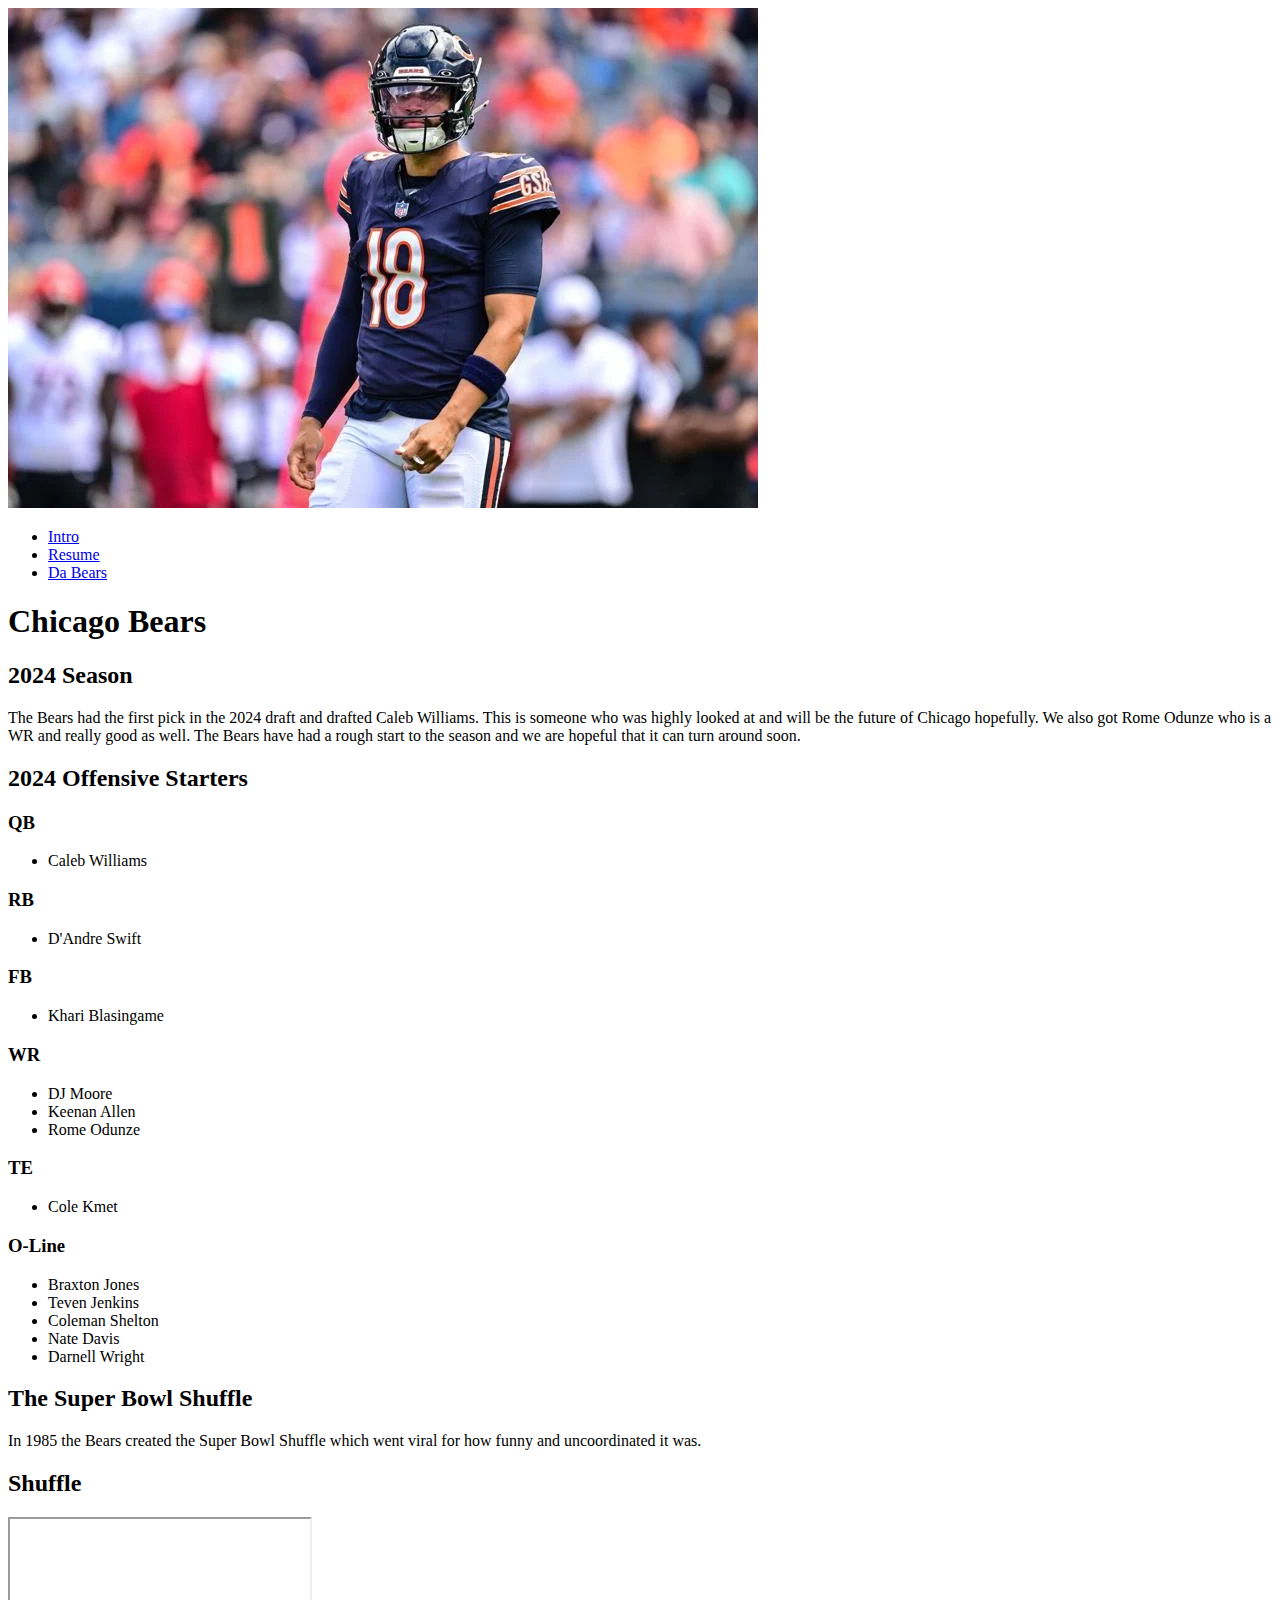
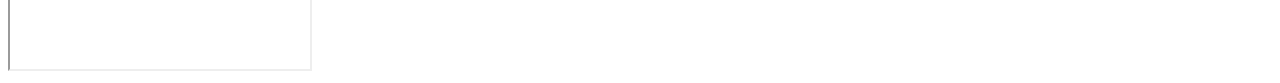
==== bears.html @ d89d0d59 "adding everything from project 1" ====
<!DOCTYPE html>
<html lang="en">
<head>
    <meta charset="UTF-8">
    <meta name="viewport" content="width=device-width, initial-scale=1.0">
    <title>Da Bears</title>
</head>
<body>
  <div id="page-wrapper">
    <header id="header">
      <img src="images/caleb.webp" alt="Project 1 logo, caleb williams QB of the Chicago Bears in navy blue jersey">
      <nav id="main-nav">
        <ul>
          <li><a href="index.html">Intro</a></li>
          <li><a href="resume.html">Resume</a></li>
          <li><a href="bears.html">Da Bears</a></li>
        </ul>
      </nav>
        <h1>Chicago Bears</h1>
    </header>
    <main id="main-content">
      <section id="2024-season">
        <h2>2024 Season</h2>
        <p>The Bears had the first pick in the 2024 draft and drafted Caleb Williams. This is someone who was highly looked at and will be the future of Chicago hopefully. We also got Rome Odunze who is a WR and really good as well. The Bears have had a rough start to the season and we are hopeful that it can turn around soon.</p>
      </section>
      <section id="Starters">
        <h2>2024 Offensive Starters</h2>
        <h3>QB</h3>
        <ul>
          <li>Caleb Williams</li>
        </ul>
        <h3>RB</h3>
        <ul>
          <li>D'Andre Swift</li>
        </ul>
        <h3>FB</h3>
        <ul>
          <li>Khari Blasingame</li>  
        </ul>
        <h3>WR</h3>
        <ul>
          <li>DJ Moore</li>
          <li>Keenan Allen</li>
          <li>Rome Odunze</li>  
        </ul>
        <h3>TE</h3>
        <ul>
          <li>Cole Kmet</li>  
        </ul>
        <h3>O-Line</h3>
        <ul>
          <li>Braxton Jones</li>
          <li>Teven Jenkins</li>
          <li>Coleman Shelton</li>
          <li>Nate Davis</li>
          <li>Darnell Wright</li>  
        </ul>
      </section>
      <div id="shuffle">
        <h2>The Super Bowl Shuffle</h2>
        <p>In 1985 the Bears created the Super Bowl Shuffle which went viral for how funny and uncoordinated it was.</p>
        <section id="center">
        <h2>Shuffle</h2>
            <iframe src="https://www.youtube.com/embed/ooT_uz--O2A" allowfullscreen></iframe>
        </section>
      </div>
    </main>
  </div>   
</body>

</html>
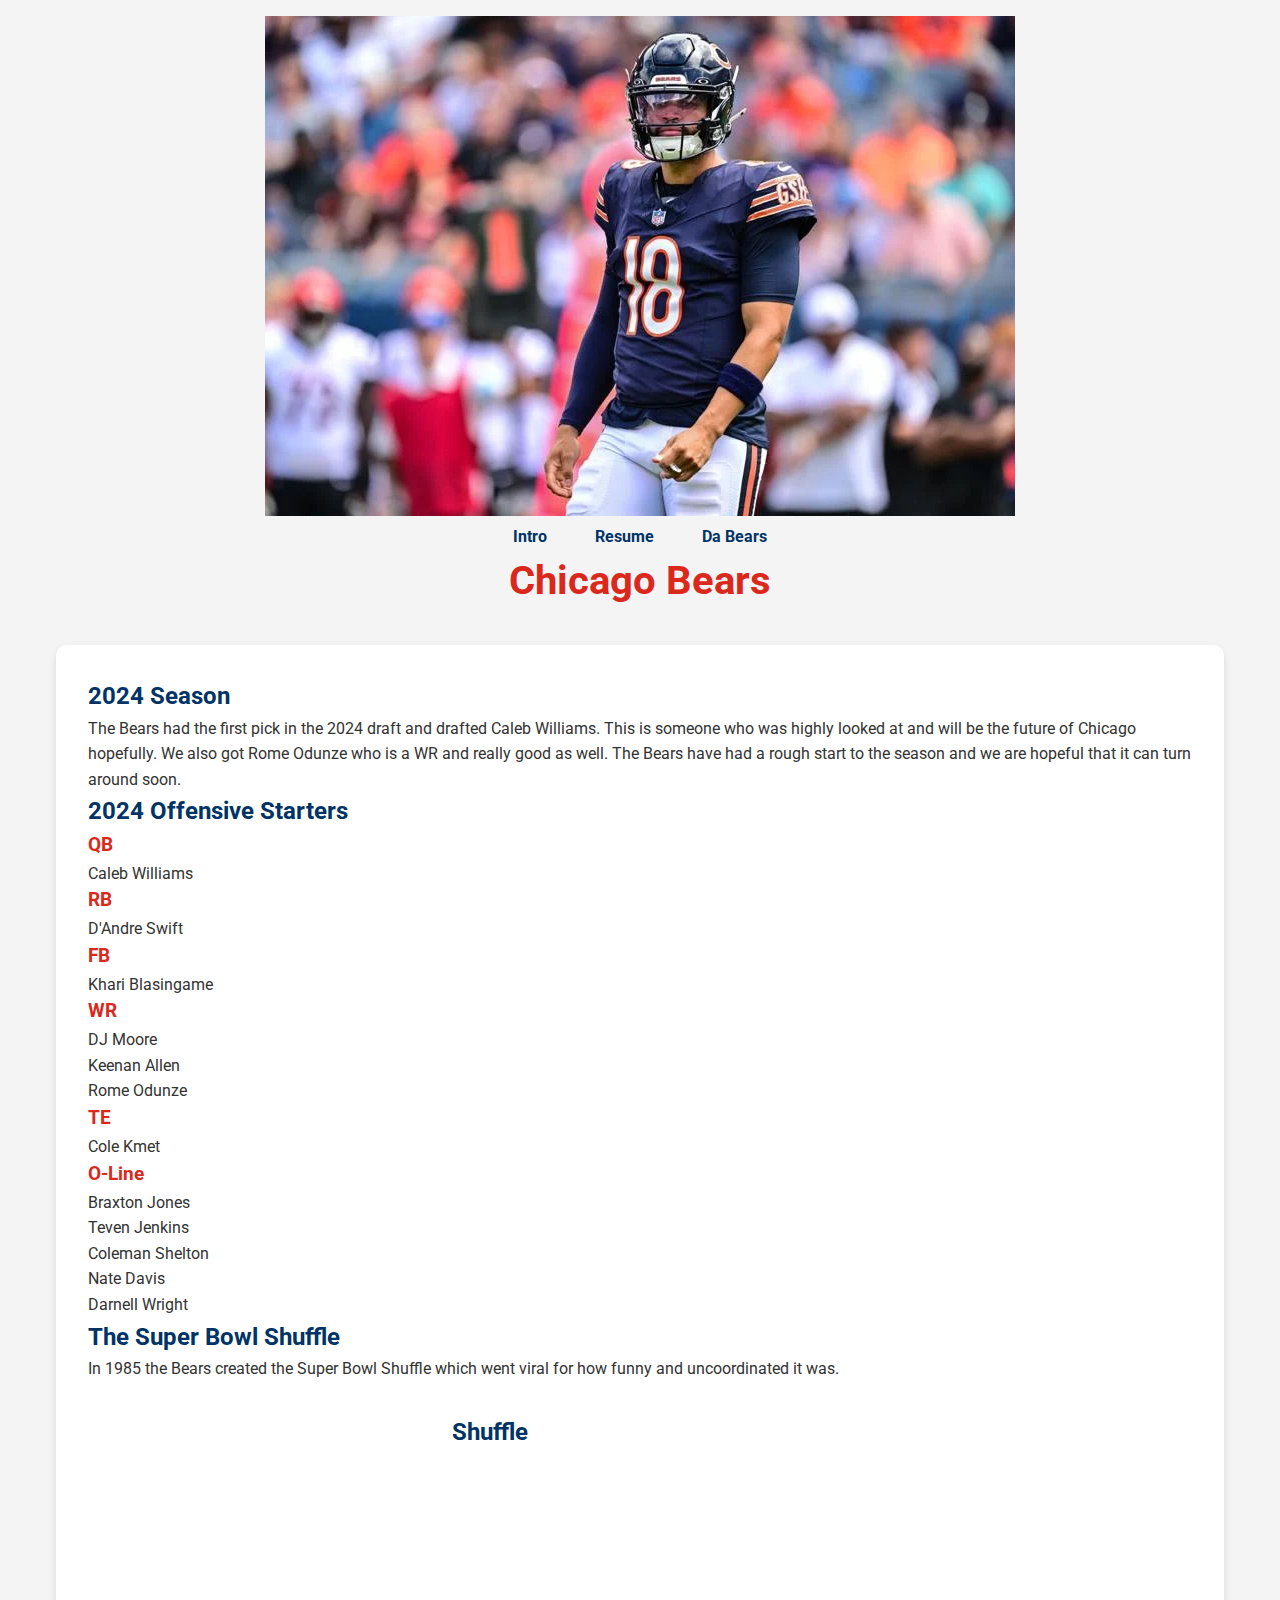
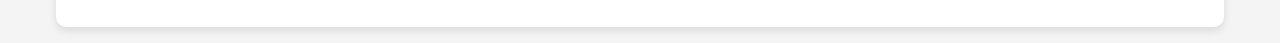
==== commit 9895ab7d: "added links to css code and code for css" ====
--- a/bears.html
+++ b/bears.html
@@ -4,6 +4,9 @@
     <meta charset="UTF-8">
     <meta name="viewport" content="width=device-width, initial-scale=1.0">
     <title>Da Bears</title>
+    <link href="css/reset.css" rel="stylesheet">
+  <link href="css/bearsstyle.css" rel="stylesheet">
+  <link href="https://fonts.googleapis.com/css2?family=Roboto:wght@400;700&display=swap" rel="stylesheet">
 </head>
 <body>
   <div id="page-wrapper">
--- a/css/bearsstyle.css
+++ b/css/bearsstyle.css
@@ -0,0 +1,98 @@
+* {
+    margin: 0;
+    padding: 0;
+    box-sizing: border-box;
+  }
+  
+  
+  body {
+    font-family: 'Roboto', sans-serif; 
+    background-color: #f4f4f4;
+    color: #333;
+    line-height: 1.6;
+  }
+  
+  #page-wrapper {
+    max-width: 1200px;
+    margin: 0 auto;
+    padding: 1em;
+  }
+  
+  
+  nav#main-nav ul {
+    display: flex;
+    justify-content: center; 
+    list-style: none;
+  }
+  
+  nav#main-nav ul li {
+    margin: 0 1.5em;
+  }
+  
+  nav#main-nav ul li a {
+    text-decoration: none;
+    color: #003366;
+    font-weight: bold;
+  }
+  
+  header {
+    text-align: center;
+    margin-bottom: 2em;
+  }
+  
+  header h1 {
+    font-size: 2.5em;
+    color: #da291c; 
+  }
+  
+  
+  #main-content {
+    background: #fff;
+    padding: 2em;
+    border-radius: 10px;
+    box-shadow: 0px 4px 8px rgba(0, 0, 0, 0.1);
+  }
+  
+  #main-content h2 {
+    color: #003366; 
+  }
+  
+  
+  #Starters ul {
+    list-style-type: none;
+  }
+  
+  #Starters h3 {
+    color: #da291c;
+  }
+  
+ 
+  #shuffle section#center {
+    display: flex;
+    justify-content: center;
+    margin: 2em 0;
+  }
+  
+  iframe {
+    max-width: 100%;
+    height: auto;
+    border-radius: 10px;
+    border: none;
+  }
+  
+ 
+  @media (max-width: 768px) {
+    nav#main-nav ul {
+      flex-direction: column;
+      align-items: center;
+    }
+  
+    header h1 {
+      font-size: 2em;
+    }
+  
+    #main-content {
+      padding: 1em;
+    }
+  }
+  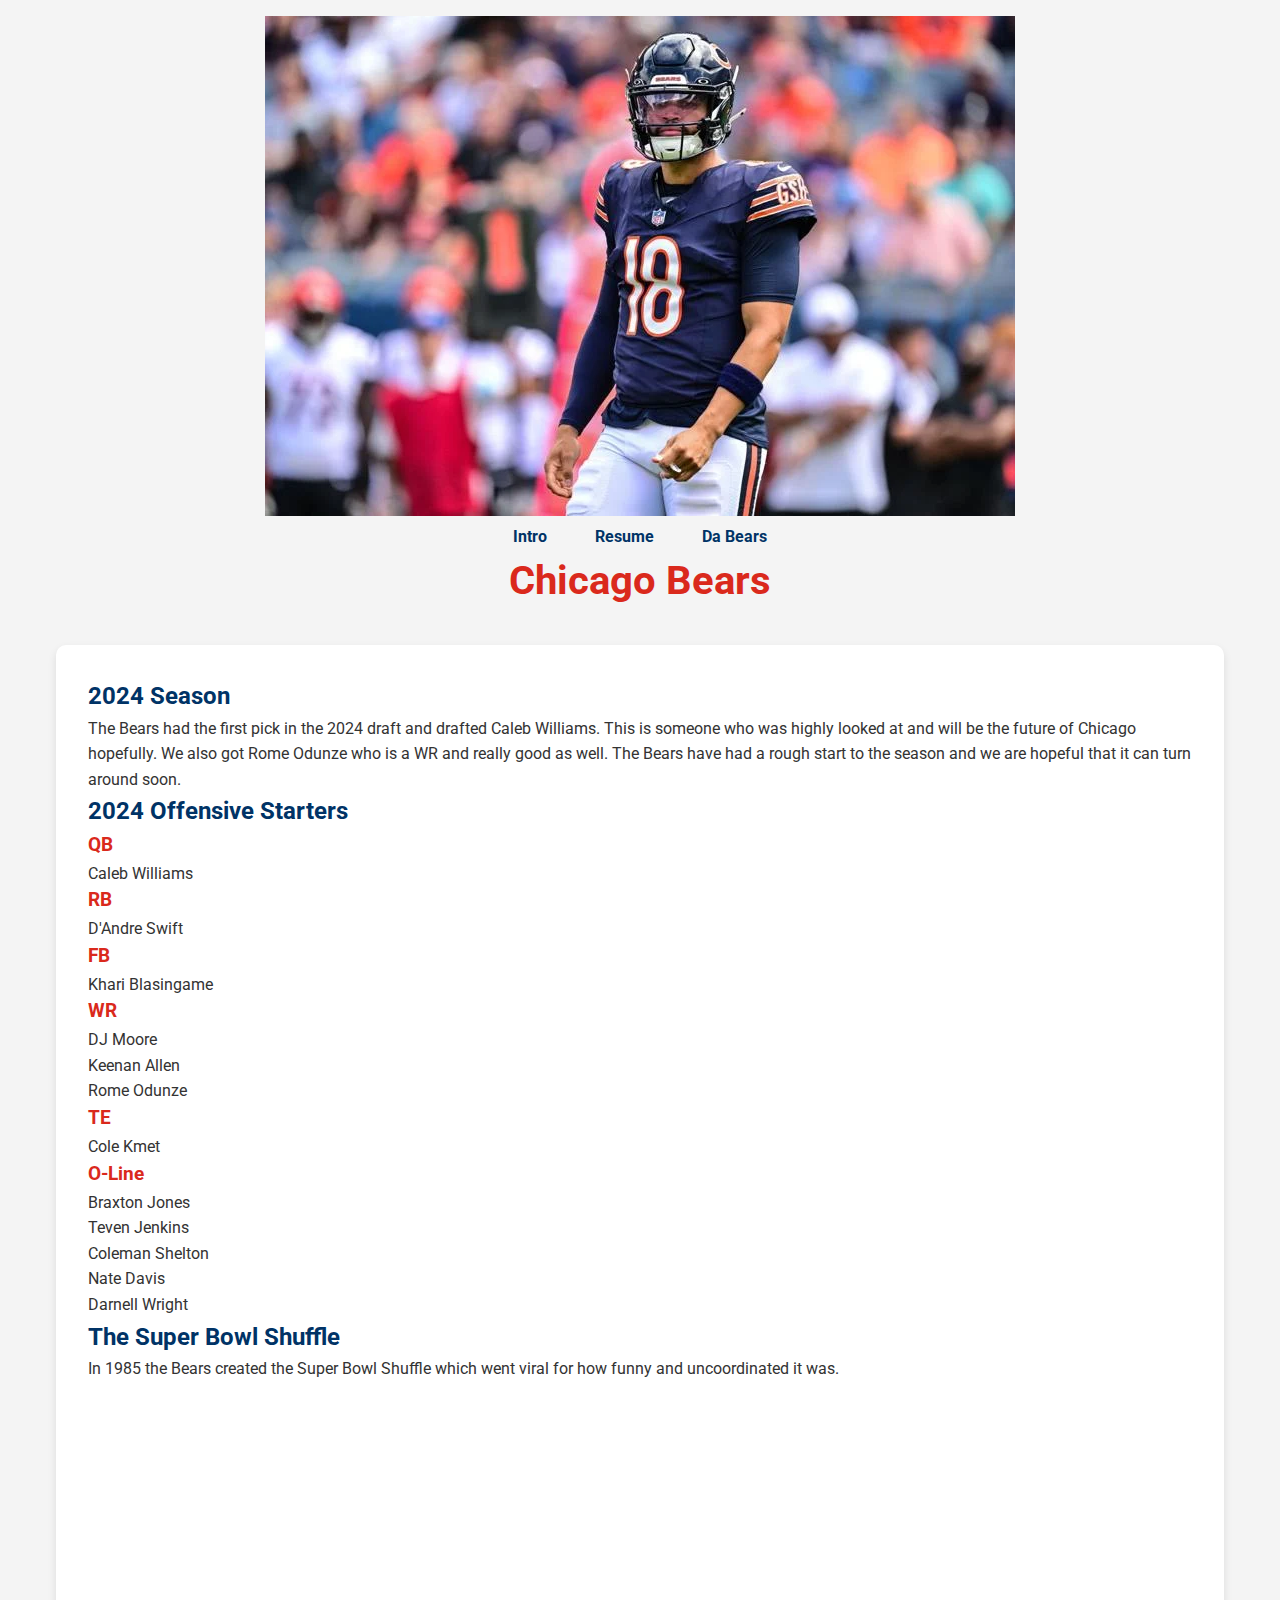
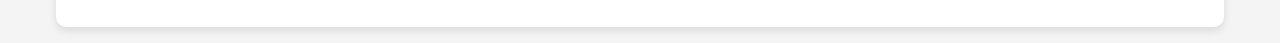
==== commit e0f46d61: "added the third css file, fixed some spacing issues, and also some sizing fonts" ====
--- a/bears.html
+++ b/bears.html
@@ -5,8 +5,8 @@
     <meta name="viewport" content="width=device-width, initial-scale=1.0">
     <title>Da Bears</title>
     <link href="css/reset.css" rel="stylesheet">
-  <link href="css/bearsstyle.css" rel="stylesheet">
-  <link href="https://fonts.googleapis.com/css2?family=Roboto:wght@400;700&display=swap" rel="stylesheet">
+    <link href="css/bearsstyle.css" rel="stylesheet">
+    <link href="https://fonts.googleapis.com/css2?family=Roboto:wght@400;700&display=swap" rel="stylesheet">
 </head>
 <body>
   <div id="page-wrapper">
@@ -63,7 +63,6 @@
         <h2>The Super Bowl Shuffle</h2>
         <p>In 1985 the Bears created the Super Bowl Shuffle which went viral for how funny and uncoordinated it was.</p>
         <section id="center">
-        <h2>Shuffle</h2>
             <iframe src="https://www.youtube.com/embed/ooT_uz--O2A" allowfullscreen></iframe>
         </section>
       </div>
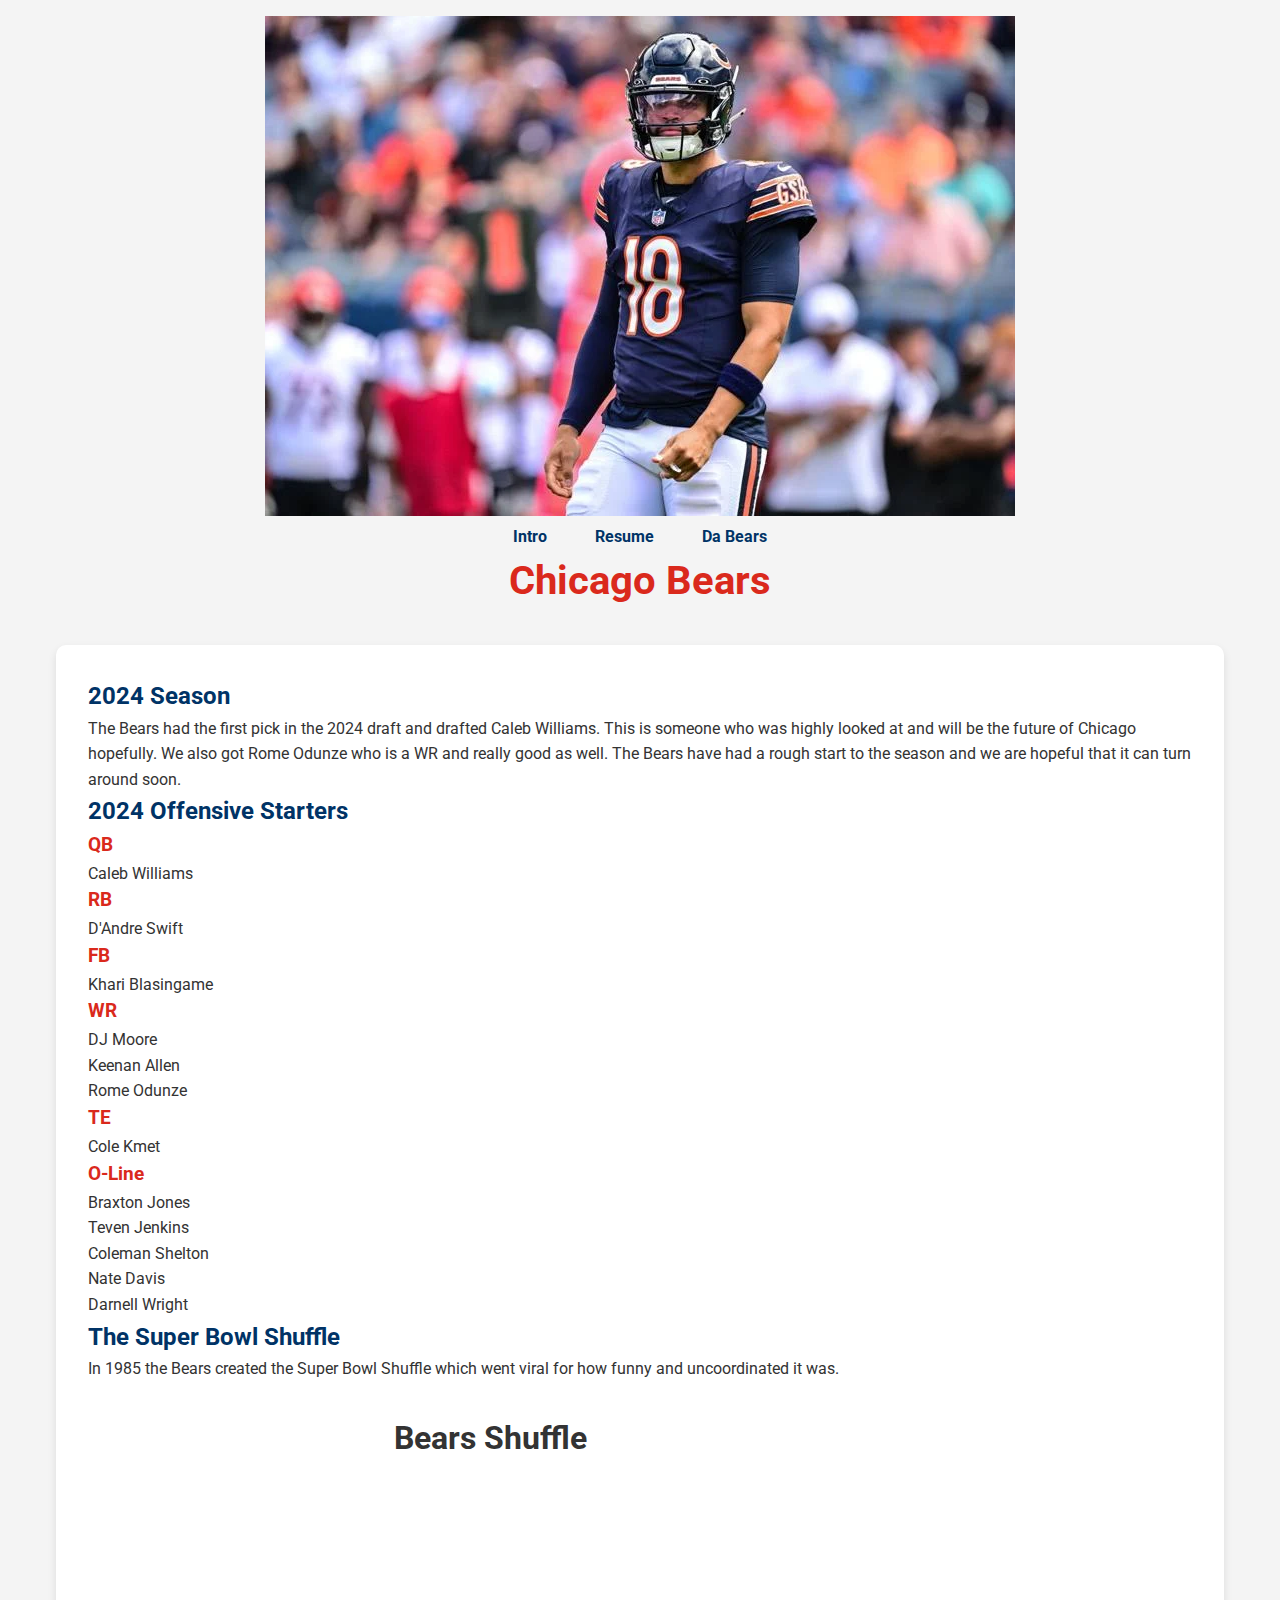
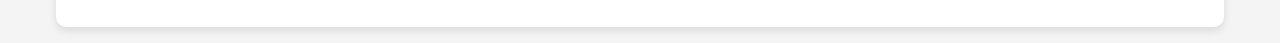
==== commit ac646d6e: "added text to header" ====
--- a/bears.html
+++ b/bears.html
@@ -63,6 +63,7 @@
         <h2>The Super Bowl Shuffle</h2>
         <p>In 1985 the Bears created the Super Bowl Shuffle which went viral for how funny and uncoordinated it was.</p>
         <section id="center">
+          <h1>Bears Shuffle</h1>          
             <iframe src="https://www.youtube.com/embed/ooT_uz--O2A" allowfullscreen></iframe>
         </section>
       </div>
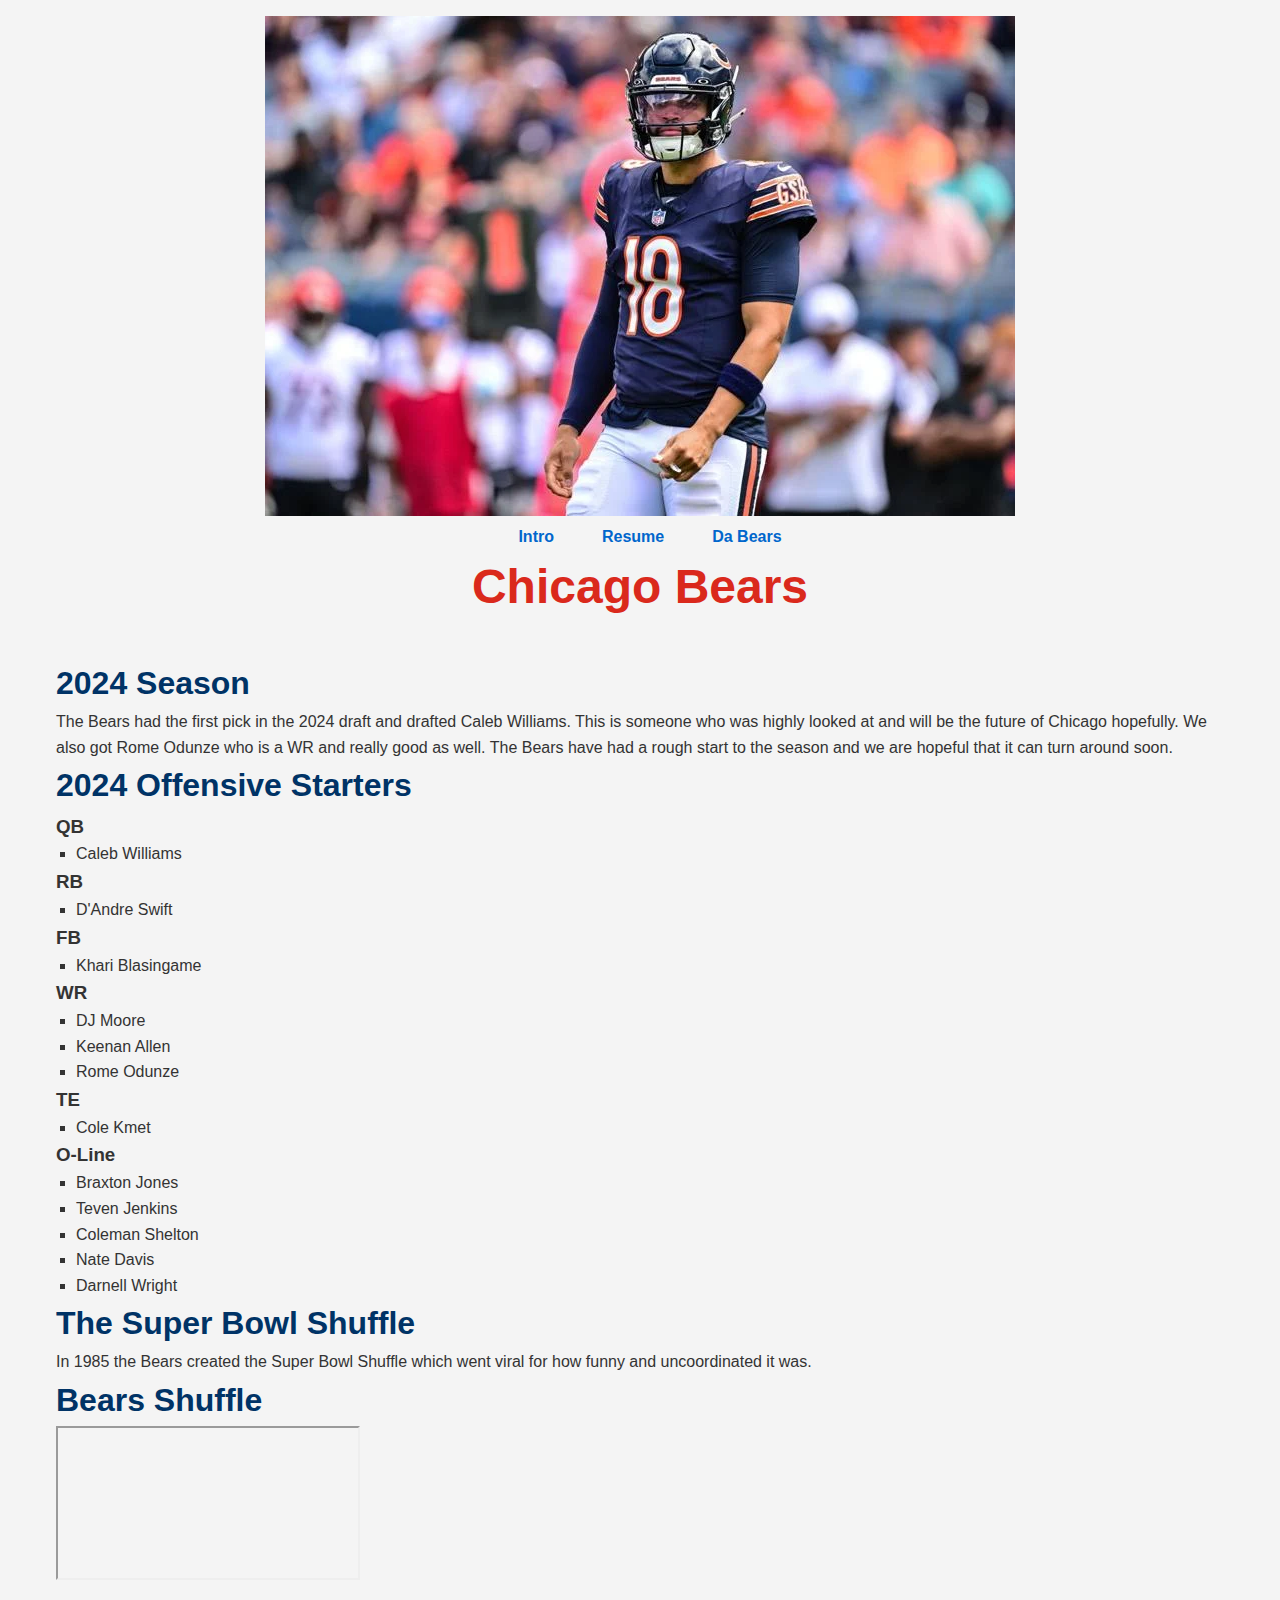
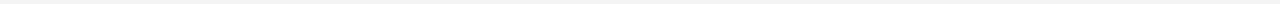
==== commit 74d1656f: "updating css" ====
--- a/bears.html
+++ b/bears.html
@@ -1,16 +1,16 @@
 <!DOCTYPE html>
 <html lang="en">
 <head>
-    <meta charset="UTF-8">
-    <meta name="viewport" content="width=device-width, initial-scale=1.0">
-    <title>Da Bears</title>
-    <link href="css/reset.css" rel="stylesheet">
-    <link href="css/bearsstyle.css" rel="stylesheet">
-    <link href="https://fonts.googleapis.com/css2?family=Roboto:wght@400;700&display=swap" rel="stylesheet">
+  <meta charset="utf-8">
+  <meta name="viewport" content="width=device-width, initial-scale=1.0">
+  <title>Da Bears</title>
+  <link href="css/reset.css" rel="stylesheet">
+  <link href="css/style.css" rel="stylesheet">
+  <link href="https://fonts.googleapis.com/css2?family=Roboto:wght@400;700&display=swap" rel="stylesheet">
 </head>
-<body>
+<body class="container-bears">
   <div id="page-wrapper">
-    <header id="header">
+    <header id="header-bears">
       <img src="images/caleb.webp" alt="Project 1 logo, caleb williams QB of the Chicago Bears in navy blue jersey">
       <nav id="main-nav">
         <ul>
@@ -21,7 +21,7 @@
       </nav>
         <h1>Chicago Bears</h1>
     </header>
-    <main id="main-content">
+    <main id="main-content-bears">
       <section id="2024-season">
         <h2>2024 Season</h2>
         <p>The Bears had the first pick in the 2024 draft and drafted Caleb Williams. This is someone who was highly looked at and will be the future of Chicago hopefully. We also got Rome Odunze who is a WR and really good as well. The Bears have had a rough start to the season and we are hopeful that it can turn around soon.</p>
@@ -63,7 +63,7 @@
         <h2>The Super Bowl Shuffle</h2>
         <p>In 1985 the Bears created the Super Bowl Shuffle which went viral for how funny and uncoordinated it was.</p>
         <section id="center">
-          <h1>Bears Shuffle</h1>          
+          <h2>Bears Shuffle</h2>          
             <iframe src="https://www.youtube.com/embed/ooT_uz--O2A" allowfullscreen></iframe>
         </section>
       </div>
--- a/css/style.css
+++ b/css/style.css
@@ -0,0 +1,122 @@
+* {
+  margin: 0;
+  padding: 0;
+  box-sizing: border-box;
+}
+
+
+body {
+  font-family: sans-serif, 'Roboto', 'Helvetica', 'Arial';
+  background-color: #f4f4f4;
+  color: #333;
+  line-height: 1.6;
+}
+
+.container-bears {
+  background-color: #f4f4f4;
+  color: #333;
+}
+
+.container-resume {
+  background-color: #000000;
+  color: #333;
+}
+
+#page-wrapper {
+  max-width: 1200px;
+  margin: 0 auto;
+  padding: 1em;
+  position: relative;
+}
+
+
+nav#main-nav ul {
+  display: flex;
+  justify-content: center;
+  list-style: none;
+  position: relative;
+}
+
+nav#main-nav ul li {
+  margin: 0 1.5em;
+}
+
+nav#main-nav ul li a {
+  text-decoration: none;
+  color: #0066cc;
+  font-weight: bold;
+}
+
+header {
+  text-align: center;
+  margin-bottom: 2em;
+  position: relative;
+}
+
+#header-bears h1 {
+  font-size: 3em;
+  color: #da291c; 
+}
+
+header h1 {
+  font-size: 2.5em;
+  color: #228b22;
+}
+
+
+#main-content {
+  background: #fff;
+  padding: 2em;
+  border-radius: 10px;
+  box-shadow: 0px 4px 8px rgba(0, 0, 0, 0.1);
+  position: relative;
+}
+
+#main-conten-bears {
+  float: right;
+  background: #fff;
+  padding: 2em;
+  border-radius: 10px;
+  box-shadow: 0px 4px 8px rgba(0, 0, 0, 0.1);
+}
+
+#main-content h2 {
+  font-size: 1.5em;
+  color: #0066cc;
+}
+
+#main-content-bears h2 {
+  font-size: 2em;
+  color: #003366; 
+}
+
+#main-content h3 {
+  color: #228b22;
+}
+
+
+ul {
+  list-style-type: square;
+  padding-left: 20px;
+}
+
+#travel ul {
+  margin-bottom: 1em;
+}
+
+
+@media (max-width: 768px) {
+  nav#main-nav ul {
+    float: none;
+    flex-direction: column;
+    align-items: center;
+  }
+
+  header h1 {
+    font-size: 2em;
+  }
+
+  #main-content {
+    padding: 1em;
+  }
+}